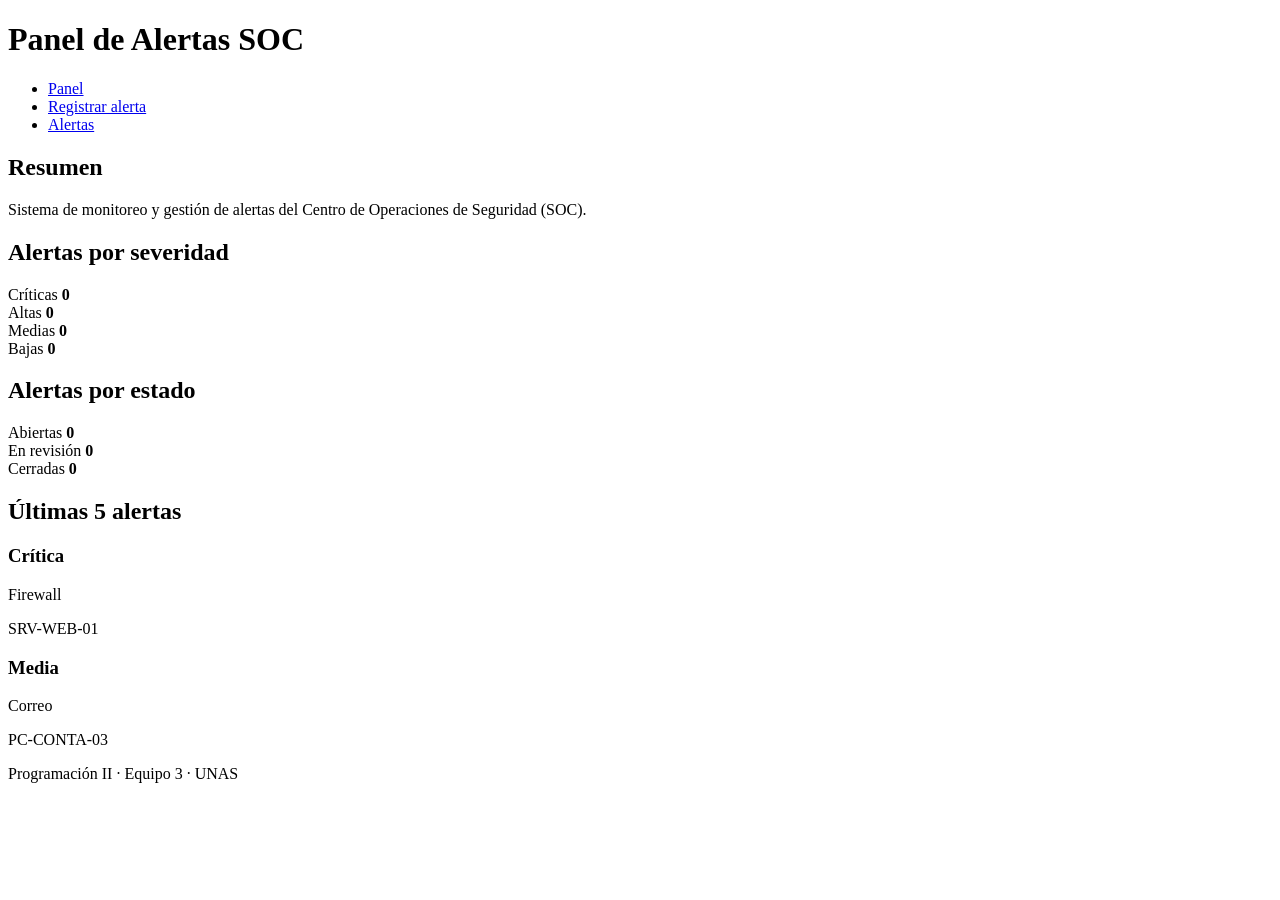
==== index.html @ ca2f0578 "feat: agrega 3 paginas con menu y html semantico" ====
<!DOCTYPE html>
<html lang="es">
<head>
  <meta charset="UTF-8">
  <meta name="viewport" content="width=device-width, initial-scale=1">
  <title>Panel | Alertas SOC</title>
  <link rel="stylesheet" href="css/estilos.css">
</head>
<body>
  <header>
    <h1>Panel de Alertas SOC</h1>
    <nav aria-label="Menú principal">
      <ul>
        <li><a href="index.html" aria-current="page">Panel</a></li>
        <li><a href="registrar.html">Registrar alerta</a></li>
        <li><a href="alertas.html">Alertas</a></li>
      </ul>
    </nav>
  </header>

  <main>
    <section>
      <h2>Resumen</h2>
      <p>Sistema de monitoreo y gestión de alertas del Centro de Operaciones de Seguridad (SOC).</p>
    </section>

    <section aria-labelledby="titulo-severidad">
      <h2 id="titulo-severidad">Alertas por severidad</h2>
      <div class="contadores">
        <div class="contador"><span>Críticas</span> <strong id="cont-critica">0</strong></div>
        <div class="contador"><span>Altas</span> <strong id="cont-alta">0</strong></div>
        <div class="contador"><span>Medias</span> <strong id="cont-media">0</strong></div>
        <div class="contador"><span>Bajas</span> <strong id="cont-baja">0</strong></div>
      </div>
      <div id="barra-severidad" class="barra-proporcion" aria-label="Proporción por severidad"></div>
    </section>

    <section aria-labelledby="titulo-estado">
      <h2 id="titulo-estado">Alertas por estado</h2>
      <div class="contadores">
        <div class="contador"><span>Abiertas</span> <strong id="cont-abierta">0</strong></div>
        <div class="contador"><span>En revisión</span> <strong id="cont-revision">0</strong></div>
        <div class="contador"><span>Cerradas</span> <strong id="cont-cerrada">0</strong></div>
      </div>
    </section>

    <section aria-labelledby="titulo-ultimas">
      <h2 id="titulo-ultimas">Últimas 5 alertas</h2>
      <div id="ultimas-alertas">
        <!-- Maqueta: en E3 JavaScript generará estas tarjetas -->
        <article class="tarjeta">
          <h3>Crítica</h3>
          <p>Firewall</p>
          <p>SRV-WEB-01</p>
        </article>
        <article class="tarjeta">
          <h3>Media</h3>
          <p>Correo</p>
          <p>PC-CONTA-03</p>
        </article>
      </div>
    </section>
  </main>

  <footer><p>Programación II · Equipo 3 · UNAS</p></footer>
  <script src="js/datos.js"></script>
  <script src="js/app.js"></script>
</body>
</html>
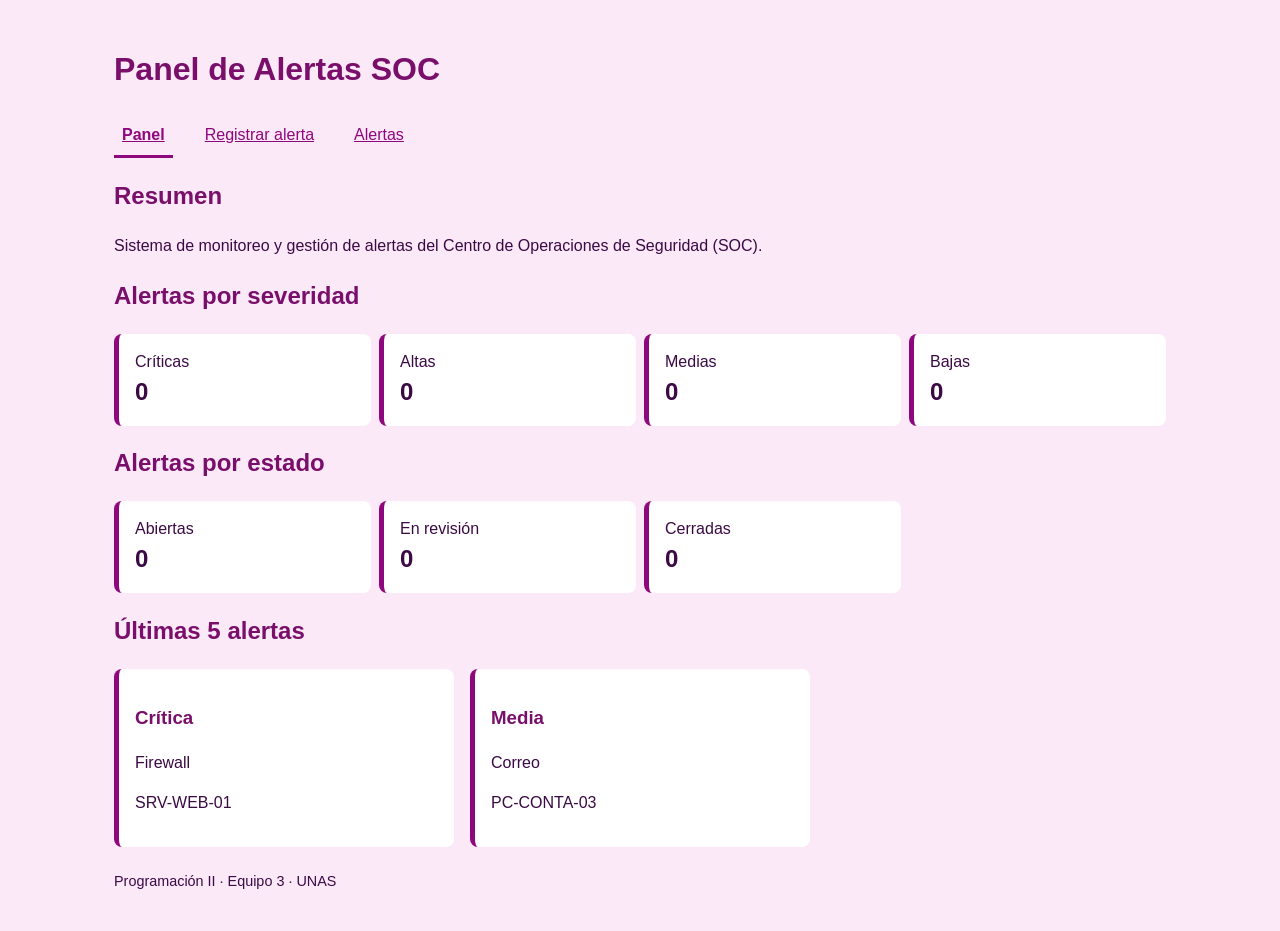
==== commit 44af5205: "agrego menu movil con aria-expanded" ====
--- a/index.html
+++ b/index.html
@@ -10,11 +10,15 @@
   <header>
     <h1>Panel de Alertas SOC</h1>
     <nav aria-label="Menú principal">
-      <ul>
-        <li><a href="index.html" aria-current="page">Panel</a></li>
-        <li><a href="registrar.html">Registrar alerta</a></li>
-        <li><a href="alertas.html">Alertas</a></li>
-      </ul>
+        <button type="button" id="btnMenu" class="btn-menu"
+            aria-expanded="false" aria-controls="menuLista">
+      ☰ Menú
+        </button>
+        <ul id="menuLista">
+          <li><a href="index.html" aria-current="page">Panel</a></li>
+          <li><a href="registrar.html">Registrar alerta</a></li>
+          <li><a href="alertas.html">Alertas</a></li>
+        </ul>
     </nav>
   </header>
 
--- a/css/estilos.css
+++ b/css/estilos.css
@@ -0,0 +1,184 @@
+:root{
+    --color-fondo: #fbe9f7;
+    --color-texto: #3b0a45;
+    --color-titulo: #7a0f6b;
+    --color-enlace: #8f077d;
+    --color-tarjeta: #ffffff;
+    --color-borde: #8f077d;
+    --color-boton: #81288f;
+    --color-boton-hover: #5e1569;
+    --color-error: #8a0000;
+
+    --espacio-1: 8px;
+    --espacio-2: 16px;
+    --espacio-3: 24px;
+
+    --fuente: "Segoe UI", Arial, sans-serif;
+}
+
+*, *::before, *::after{
+    box-sizing: border-box;
+}
+
+body{
+    font-family: var(--fuente);
+    background-color: var(--color-fondo);
+    color: var(--color-texto);
+    margin: 0;
+    padding: var(--espacio-2);
+    line-height: 1.5;
+}
+
+h1{ color: var(--color-titulo); }
+h2, h3{ color: var(--color-titulo); }
+
+a{
+    color: var(--color-enlace);
+    text-decoration: underline;
+}
+
+main{ margin-top: var(--espacio-2); }
+
+footer{
+    margin-top: var(--espacio-3);
+    font-size: 0.9rem;
+}
+
+/* ===== Menú ===== */
+nav ul{
+    list-style: none;
+    padding: 0;
+    margin: var(--espacio-1) 0;
+    display: none;
+    flex-direction: column;
+    gap: var(--espacio-1);
+}
+
+nav ul.abierto{
+    display: flex;
+}
+
+nav a{
+    display: block;
+    padding: var(--espacio-1);
+}
+
+nav a[aria-current="page"]{
+    font-weight: bold;
+    border-bottom: 3px solid var(--color-borde);
+}
+
+.btn-menu{
+    display: block;
+}
+
+/* ===== Contadores y tarjetas ===== */
+.contadores{
+    display: grid;
+    grid-template-columns: 1fr 1fr;
+    gap: var(--espacio-1);
+}
+
+.contador,
+.tarjeta{
+    background-color: var(--color-tarjeta);
+    border-left: 5px solid var(--color-borde);
+    padding: var(--espacio-2);
+    border-radius: 8px;
+}
+
+.contador strong{
+    display: block;
+    font-size: 1.5rem;
+}
+
+#ultimas-alertas,
+#lista-alertas{
+    display: grid;
+    grid-template-columns: 1fr;
+    gap: var(--espacio-2);
+}
+
+/* ===== Formularios ===== */
+.campo{
+    margin-bottom: var(--espacio-2);
+}
+
+label{
+    display: block;
+    font-weight: bold;
+    margin-bottom: 4px;
+}
+
+input,
+select,
+textarea{
+    width: 100%;
+    padding: 10px;
+    border: 1px solid var(--color-texto);
+    border-radius: 5px;
+    font: inherit;
+}
+
+.error{
+    color: var(--color-error);
+}
+
+button{
+    background-color: var(--color-boton);
+    color: #ffffff;
+    padding: 10px 20px;
+    border: none;
+    border-radius: 5px;
+    cursor: pointer;
+    font: inherit;
+}
+
+button:hover,
+button:focus-visible{
+    background-color: var(--color-boton-hover);
+}
+
+:focus-visible{
+    outline: 3px solid var(--color-texto);
+    outline-offset: 2px;
+}
+
+/* ===== Tablet: 601px a 960px ===== */
+@media (min-width: 601px){
+    body{ padding: var(--espacio-3); }
+
+    .contadores{ grid-template-columns: repeat(4, 1fr); }
+
+    #ultimas-alertas,
+    #lista-alertas{
+        grid-template-columns: repeat(2, 1fr);
+    }
+
+    input,
+    select,
+    textarea{
+        max-width: 420px;
+    }
+}
+
+/* ===== Escritorio: más de 960px ===== */
+@media (min-width: 961px){
+    body{
+        max-width: 1100px;
+        margin: 0 auto;
+    }
+
+    .btn-menu{ display: none; }
+
+    nav ul{
+        display: flex;
+        flex-direction: row;
+        gap: var(--espacio-3);
+    }
+
+    #ultimas-alertas,
+    #lista-alertas{
+        grid-template-columns: repeat(3, 1fr);
+    }
+}
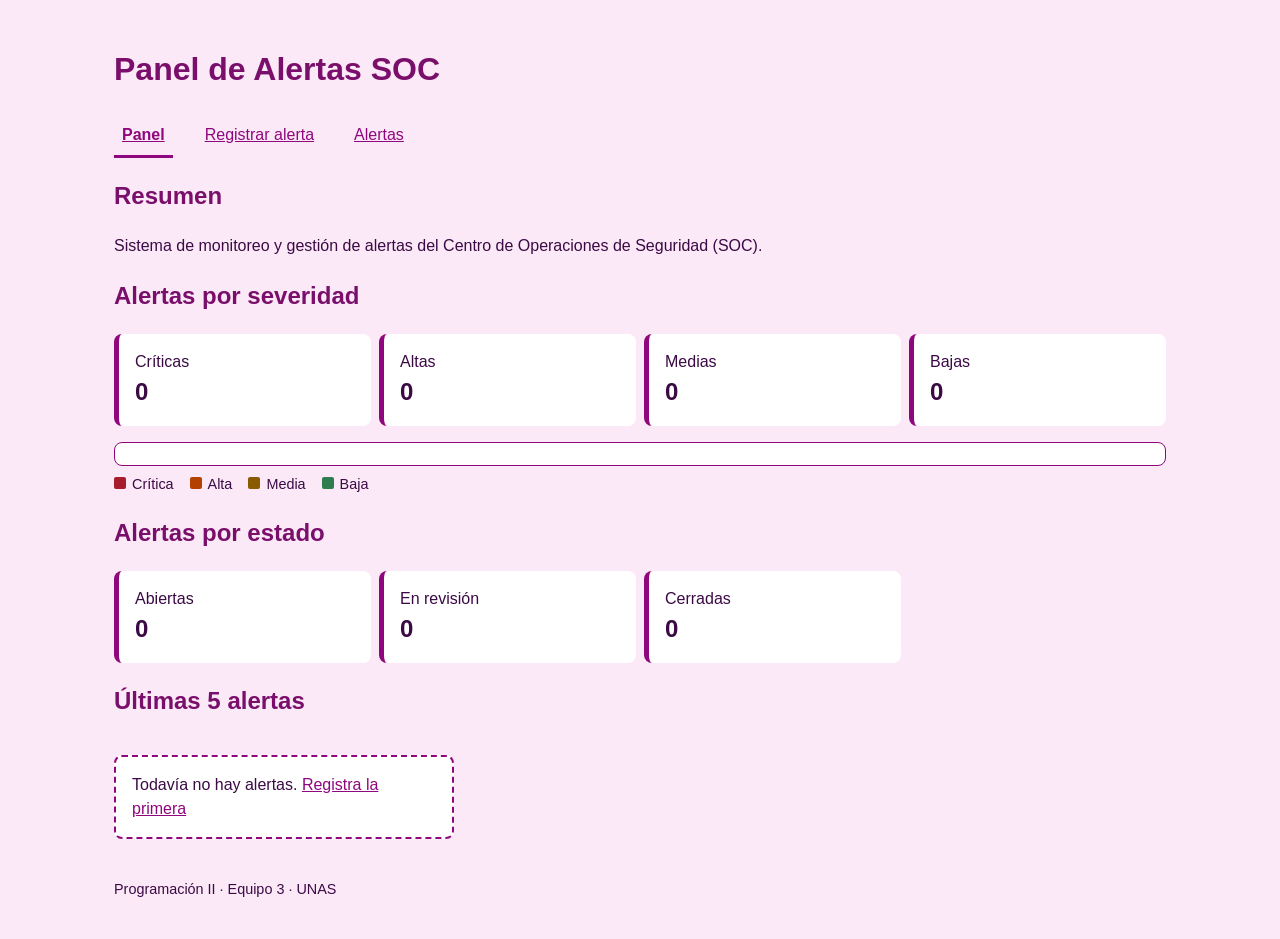
==== commit 374d8db4: "feat: agrega panel con contadores y barra de proporcion" ====
--- a/index.html
+++ b/index.html
@@ -36,7 +36,13 @@
         <div class="contador"><span>Medias</span> <strong id="cont-media">0</strong></div>
         <div class="contador"><span>Bajas</span> <strong id="cont-baja">0</strong></div>
       </div>
-      <div id="barra-severidad" class="barra-proporcion" aria-label="Proporción por severidad"></div>
+      <div id="barra-severidad" class="barra-proporcion" role="img" aria-label="Proporción de alertas por severidad"></div>
+      <ul class="leyenda">
+        <li class="sev-critica">Crítica</li>
+        <li class="sev-alta">Alta</li>
+        <li class="sev-media">Media</li>
+        <li class="sev-baja">Baja</li>
+      </ul>
     </section>
 
     <section aria-labelledby="titulo-estado">
@@ -51,17 +57,6 @@
     <section aria-labelledby="titulo-ultimas">
       <h2 id="titulo-ultimas">Últimas 5 alertas</h2>
       <div id="ultimas-alertas">
-        <!-- Maqueta: en E3 JavaScript generará estas tarjetas -->
-        <article class="tarjeta">
-          <h3>Crítica</h3>
-          <p>Firewall</p>
-          <p>SRV-WEB-01</p>
-        </article>
-        <article class="tarjeta">
-          <h3>Media</h3>
-          <p>Correo</p>
-          <p>PC-CONTA-03</p>
-        </article>
       </div>
     </section>
   </main>
@@ -69,5 +64,7 @@
   <footer><p>Programación II · Equipo 3 · UNAS</p></footer>
   <script src="js/datos.js"></script>
   <script src="js/app.js"></script>
+  <script src="js/tarjetas.js"></script>
+  <script src="js/panel.js"></script>
 </body>
 </html>
--- a/css/estilos.css
+++ b/css/estilos.css
@@ -181,4 +181,99 @@
     #lista-alertas{
         grid-template-columns: repeat(3, 1fr);
     }
-}+}
+
+/* ===== Etapa 3: severidad, tarjetas, barra y botones ===== */
+:root{
+    --sev-critica: #a61e2d;
+    --sev-alta: #b34100;
+    --sev-media: #8a5a00;
+    --sev-baja: #2e7d4f;
+}
+
+.tarjeta.sev-critica{ border-left-color: var(--sev-critica); background-color: #fff5f5; }
+.tarjeta.sev-alta{ border-left-color: var(--sev-alta); }
+.tarjeta.sev-media{ border-left-color: var(--sev-media); }
+.tarjeta.sev-baja{ border-left-color: var(--sev-baja); }
+
+.tarjeta-cabecera{
+    display: flex;
+    justify-content: space-between;
+    align-items: center;
+    gap: var(--espacio-1);
+    font-size: 0.9rem;
+}
+.tarjeta h3{ margin: var(--espacio-1) 0; }
+.tarjeta p{ margin: 4px 0; overflow-wrap: anywhere; }
+.tarjeta .dato{ font-size: 0.9rem; }
+
+.insignia{
+    color: #ffffff;
+    font-size: 0.8rem;
+    font-weight: bold;
+    padding: 2px 10px;
+    border-radius: 999px;
+}
+.insignia.sev-critica{ background-color: var(--sev-critica); }
+.insignia.sev-alta{ background-color: var(--sev-alta); }
+.insignia.sev-media{ background-color: var(--sev-media); }
+.insignia.sev-baja{ background-color: var(--sev-baja); }
+
+/* Barra de proporción (la hace panel.js) */
+.barra-proporcion{
+    display: flex;
+    height: 24px;
+    margin-top: var(--espacio-2);
+    border-radius: 8px;
+    overflow: hidden;
+    background-color: #ffffff;
+    border: 1px solid var(--color-borde);
+}
+.barra-proporcion .sev-critica, .leyenda .sev-critica::before{ background-color: var(--sev-critica); }
+.barra-proporcion .sev-alta, .leyenda .sev-alta::before{ background-color: var(--sev-alta); }
+.barra-proporcion .sev-media, .leyenda .sev-media::before{ background-color: var(--sev-media); }
+.barra-proporcion .sev-baja, .leyenda .sev-baja::before{ background-color: var(--sev-baja); }
+
+.leyenda{
+    list-style: none;
+    display: flex;
+    flex-wrap: wrap;
+    gap: var(--espacio-1) var(--espacio-2);
+    padding: 0;
+    margin: var(--espacio-1) 0 0;
+    font-size: 0.9rem;
+}
+.leyenda li::before{
+    content: "";
+    display: inline-block;
+    width: 12px;
+    height: 12px;
+    margin-right: 6px;
+    border-radius: 2px;
+}
+
+.vacio{
+    background-color: var(--color-tarjeta);
+    border: 2px dashed var(--color-borde);
+    border-radius: 8px;
+    padding: var(--espacio-2);
+}
+
+.acciones{
+    display: flex;
+    flex-wrap: wrap;
+    gap: var(--espacio-1);
+    margin-top: var(--espacio-1);
+}
+.boton-enlace{
+    display: inline-block;
+    padding: 10px 20px;
+    border: 2px solid var(--color-boton);
+    border-radius: 5px;
+    color: var(--color-boton);
+    font-weight: bold;
+    text-decoration: none;
+}
+.btn-peligro{ background-color: var(--color-error); }
+.btn-peligro:hover, .btn-peligro:focus-visible{ background-color: #5c0000; }
+#mensaje-form{ font-weight: bold; }
